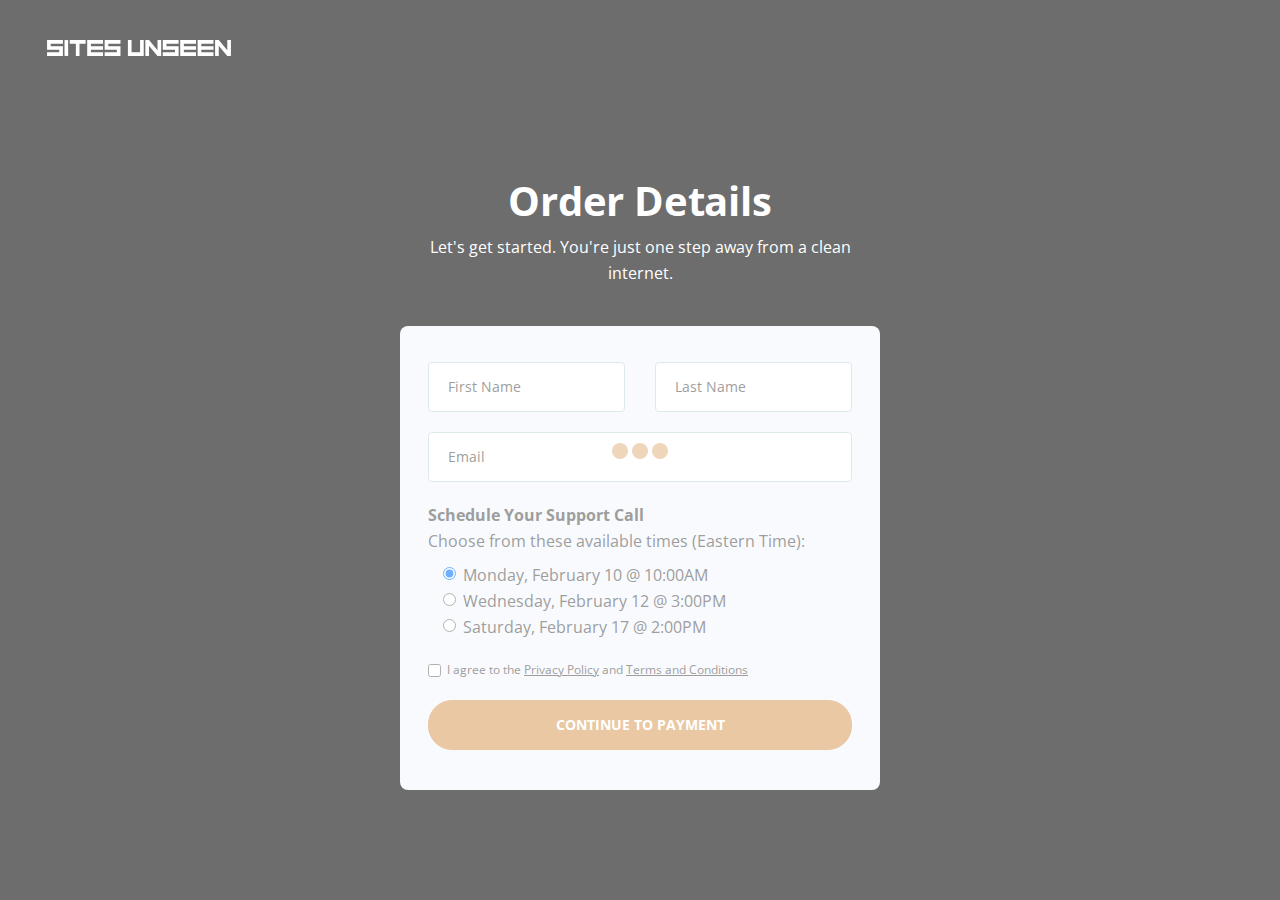
==== checkout.html @ fefa7777 "added privacy policy, ToS" ====
<!DOCTYPE html>
<html lang="en">
<head>
    <meta charset="utf-8">
    <meta name="viewport" content="width=device-width, initial-scale=1, shrink-to-fit=no">
    
    
    
	<meta property="og:site_name" content="" /> 
	<meta property="og:site" content="" /> 
	<meta property="og:title" content=""/> 
	<meta property="og:description" content="" /> 
	<meta property="og:image" content="" /> 
	<meta property="og:url" content="" /> 
	<meta property="og:type" content="article" />

    
    <title>SITES UNSEEN | Checkout</title>
    
    
    <link href="https://fonts.googleapis.com/css?family=Open+Sans:400,400i,700&display=swap&subset=latin-ext" rel="stylesheet">
    <link href="css/bootstrap.css" rel="stylesheet">
    <link href="css/fontawesome-all.css" rel="stylesheet">
    <link href="css/swiper.css" rel="stylesheet">
	<link href="css/magnific-popup.css" rel="stylesheet">
	<link href="css/styles.css" rel="stylesheet">
	
	
    
    <link rel="icon" href="images/favicon.ico">
</head>
<body data-spy="scroll" data-target=".fixed-top">
    
    <!-- Preloader -->
	<div class="spinner-wrapper">
        <div class="spinner">
            <div class="bounce1"></div>
            <div class="bounce2"></div>
            <div class="bounce3"></div>
        </div>
    </div>
    <!-- end of preloader -->
    

    <!-- Navigation -->
    <nav class="navbar navbar-expand-lg navbar-dark navbar-custom fixed-top">
        <div class="container">

            
            <a class="navbar-brand logo-image" href="/"><img src="images/logo.svg" alt="alternative"></a> 
            
            <!-- <button class="navbar-toggler" type="button" data-toggle="collapse" data-target="#navbarsExampleDefault" aria-controls="navbarsExampleDefault" aria-expanded="false" aria-label="Toggle navigation">
                <span class="navbar-toggler-awesome fas fa-bars"></span>
                <span class="navbar-toggler-awesome fas fa-times"></span>
            </button>
            

            <div class="collapse navbar-collapse" id="navbarsExampleDefault">
                <ul class="navbar-nav ml-auto">
                    <li class="nav-item">
                        <a class="nav-link page-scroll" href="#header">HOME <span class="sr-only">(current)</span></a>
                    </li>
                    <li class="nav-item">
                        <a class="nav-link page-scroll" href="#howitworks">HOW IT WORKS</a>
                    </li>
                    <li class="nav-item">
                        <a class="nav-link page-scroll" href="#features">ADVANTAGES</a>
                    </li>
                   
                    <li class="nav-item dropdown">
                        <a class="nav-link dropdown-toggle page-scroll" href="index.html#video" id="navbarDropdown" role="button" aria-haspopup="true" aria-expanded="false">VIDEO</a>
                        <div class="dropdown-menu" aria-labelledby="navbarDropdown">
                            <a class="dropdown-item" href="article-details.html"><span class="item-text">ARTICLE DETAILS</span></a>
                            <div class="dropdown-items-divide-hr"></div>
                            <a class="dropdown-item" href="terms-conditions.html"><span class="item-text">TERMS CONDITIONS</span></a>
                            <div class="dropdown-items-divide-hr"></div>
                            <a class="dropdown-item" href="privacy-policy.html"><span class="item-text">PRIVACY POLICY</span></a>
                        </div>
                    </li>

                    <li class="nav-item">
                        <a class="nav-link page-scroll" href="#pricing">PRICING</a>
                    </li>
                </ul>
                <span class="nav-item">
                    <a class="btn-outline-sm page-scroll" href="#pricing">PROTECT MY INTERNET NOW</a>
                </span>
            </div> -->
        </div> 
    </nav> 
    



    <!-- Header -->
    <header id="header" class="ex-2-header">
        <div class="container">
            <div class="row">
                <div class="col-lg-12">
                    <h1>Order Details</h1>
                   <p>
                       Let's get started.  You're just one step away from a clean internet.
                       <!-- Fill out the form below to sign up for Tivo. Already signed up? Then just <a class="white" href="log-in.html">Log In</a> -->
                    </p> 
                    <!-- Sign Up Form -->
                    <div class="form-container">
                        <form id="signUpForm" data-toggle="validator" data-focus="false">
                            <div class="row">
                                <div class="col">
                                    <div class="form-group">
                                        <input type="text" class="form-control-input" id="fname" required>
                                        <label class="label-control" for="fname">First Name</label>
                                        <div class="help-block with-errors"></div>
                                    </div>
                                </div>
                                <div class="col">
                                    <div class="form-group">
                                        <input type="text" class="form-control-input" id="lname" required>
                                        <label class="label-control" for="lname">Last Name</label>
                                        <div class="help-block with-errors"></div>
                                    </div>
                                </div>
                            </div>
                            
                            <div class="form-group">
                                <input type="email" class="form-control-input" id="semail" required>
                                <label class="label-control" for="semail">Email</label>
                                <div class="help-block with-errors"></div>
                            </div>
                            


                            <div class="form-group" style="text-align: left;">
                                <b>Schedule Your Support Call</b>
                                <label for="">Choose from these available times (Eastern Time):</label>
                                <!-- <legend class="col-form-label col-sm-2 float-sm-left pt-0">Schedule a Call</legend> -->
                                <div class="col-sm-10">
                                  <div class="form-check">
                                    <input class="form-check-input" type="radio" name="gridRadios" id="gridRadios1" value="option1" checked>
                                    <label class="form-check-label" for="gridRadios1">
                                      Monday, February 10 @ 10:00AM
                                    </label>
                                  </div>
                                  <div class="form-check">
                                    <input class="form-check-input" type="radio" name="gridRadios" id="gridRadios2" value="option2">
                                    <label class="form-check-label" for="gridRadios2">
                                      Wednesday, February 12 @ 3:00PM
                                    </label>
                                  </div>
                                  <div class="form-check disabled">
                                    <input class="form-check-input" type="radio" name="gridRadios" id="gridRadios3" value="option3">
                                    <label class="form-check-label" for="gridRadios3">
                                      Saturday, February 17 @ 2:00PM
                                    </label>
                                  </div>
                                </div>
                            </div>


                            <!-- <form>
                                <div class="form-group row">
                                  <label for="inputEmail3" class="col-sm-2 col-form-label">Email</label>
                                  <div class="col-sm-10">
                                    <input type="email" class="form-control" id="inputEmail3">
                                  </div>
                                </div>
                                <div class="form-group row">
                                  <label for="inputPassword3" class="col-sm-2 col-form-label">Password</label>
                                  <div class="col-sm-10">
                                    <input type="password" class="form-control" id="inputPassword3">
                                  </div>
                                </div>
                                
                                <div class="form-group row">
                                  <div class="col-sm-10 offset-sm-2">
                                    <div class="form-check">
                                      <input class="form-check-input" type="checkbox" id="gridCheck1">
                                      <label class="form-check-label" for="gridCheck1">
                                        Example checkbox
                                      </label>
                                    </div>
                                  </div>
                                </div>
                                <div class="form-group row">
                                  <div class="col-sm-10">
                                    <button type="submit" class="btn btn-primary">Sign in</button>
                                  </div>
                                </div>
                              </form> -->



                            <!-- <div class="btn-group btn-group-toggle" data-toggle="buttons">
                                <label class="btn btn-secondary active">
                                  <input type="radio" name="options" id="option1" checked> Active
                                </label>
                                <label class="btn btn-secondary">
                                  <input type="radio" name="options" id="option2"> Radio
                                </label>
                                <label class="btn btn-secondary">
                                  <input type="radio" name="options" id="option3"> Radio
                                </label>
                              </div> -->


                            <!-- <div class="form-group">
                                <input type="text" class="form-control-input" id="spassword" required>
                                <label class="label-control" for="spassword">Password</label>
                                <div class="help-block with-errors"></div>
                            </div> -->
                            <div class="form-group checkbox">
                                <input type="checkbox" id="sterms" value="Agreed-to-Terms" required>I agree to the <a href="privacy-policy.html" target="_blank">Privacy Policy</a> and <a href="terms-conditions.html" target="_blank">Terms and Conditions</a>
                                <div class="help-block with-errors"></div>
                            </div>
                            <div class="form-group">
                                <button type="submit" class="form-control-submit-button">CONTINUE TO PAYMENT</button>
                            </div>
                            <div class="form-message">
                                <div id="smsgSubmit" class="h3 text-center hidden"></div>
                            </div>
                        </form>
                    </div> <!-- end of form container -->
                    <!-- end of sign up form -->

                </div> <!-- end of col -->
            </div> <!-- end of row -->
        </div> <!-- end of container -->
    </header> <!-- end of ex-header -->
    <!-- end of header -->


    <!-- Scripts -->
    <script src="js/jquery.min.js"></script> <!-- jQuery for Bootstrap's JavaScript plugins -->
    <script src="js/popper.min.js"></script> <!-- Popper tooltip library for Bootstrap -->
    <script src="js/bootstrap.min.js"></script> <!-- Bootstrap framework -->
    <script src="js/jquery.easing.min.js"></script> <!-- jQuery Easing for smooth scrolling between anchors -->
    <script src="js/swiper.min.js"></script> <!-- Swiper for image and text sliders -->
    <script src="js/jquery.magnific-popup.js"></script> <!-- Magnific Popup for lightboxes -->
    <script src="js/validator.min.js"></script> <!-- Validator.js - Bootstrap plugin that validates forms -->
    <script src="js/scripts.js"></script> <!-- Custom scripts -->
</body>
</html>
---- css/styles.css ----
/* Template: Tivo - SaaS App HTML Landing Page Template
   Author: Inovatik
   Created: Sep 2019
   Description: Master CSS file
*/

/*****************************************
Table Of Contents:

01. General Styles
02. Preloader
03. Navigation
04. Header
05. Customers
06. Description
07. Features
08. Features Lightboxes
09. Details
10. Video
11. Pricing
12. Testimonials
13. Newsletter
14. Footer
15. Copyright
16. Back To Top Button
17. Extra Pages
18. Sign Up and Log In Pages
19. Media Queries
******************************************/

/*****************************************
Colors:
- Backgrounds, buttons, bullets, icons - blue #da9f61
- Backgrounds, light button, light body text - light gray #f3f7fd
- Headings text - black #333
- Body text - dark gray #555
******************************************/

/*****************************************
Gold:
main: da9f61
gold-darkened: 946d43 
******************************************/



/******************************/
/*     01. General Styles     */
/******************************/
body,
html {
    width: 100%;
	height: 100%;
}

body, p {
	color: #555; 
	font: 400 1rem/1.625rem "Open Sans", sans-serif;;
}

.p-large {
	font: 400 1.125rem/1.75rem "Open Sans", sans-serif;
}

.p-small {
	font: 400 0.875rem/1.5rem "Open Sans", sans-serif;
}

h1 {
	color: #333;
	font: 700 2.5rem/3.125rem "Open Sans", sans-serif;
	letter-spacing: -0.2px;
}

h2 {
	color: #333;
	font: 700 2rem/2.625rem "Open Sans", sans-serif;
	letter-spacing: -0.2px;
}

h3 {
	color: #333;
	font: 700 1.625rem/2.125rem "Open Sans", sans-serif;
	letter-spacing: -0.2px;
}

h4 {
	color: #333;
	font: 700 1.375rem/1.75rem "Open Sans", sans-serif;
	letter-spacing: -0.1px;
}

h5 {
	color: #333;
	font: 700 1.125rem/1.5rem "Open Sans", sans-serif;
	letter-spacing: -0.1px;
}

h6 {
	color: #333;
	font: 700 1rem/1.375rem "Open Sans", sans-serif;
	letter-spacing: -0.1px;
}

.above-heading {
	color: #da9f61;
	font: 700 0.75rem/0.875rem "Open Sans", sans-serif;
	text-align: center;
}

.p-heading {
	margin-bottom: 3.25rem;
}

.testimonial-text {
	font: italic 400 1rem/1.625rem "Open Sans", sans-serif;
}

.testimonial-author {
	font: 700 1rem/1.625rem "Open Sans", sans-serif;
	letter-spacing: -0.1px;
}

.li-space-lg li {
	margin-bottom: 0.375rem;
}

.indent {
	padding-left: 1.25rem;
}

a {
	color: #555;
	text-decoration: underline;
}

a:hover {
	color: #555;
	text-decoration: underline;
}

a.white {
	color: #fff;
}

.decorative-line {
	display: block;
	width: 5rem;
	height: 0.5rem;
	margin-right: auto;
	margin-left: auto;
}

.blue {
	color: #da9f61;
}

.btn-solid-reg {
	display: inline-block;
	padding: 1.1875rem 2.125rem 1.1875rem 2.125rem;
	border: 0.125rem solid #da9f61;
	border-radius: 2rem;
	background-color: #da9f61;
	color: #fff;
	font: 700 0.875rem/0 "Open Sans", sans-serif;
	text-decoration: none;
	transition: all 0.2s;
}

.btn-solid-reg:hover {
	background-color: transparent;
	color: #da9f61;
	text-decoration: none;
}

.btn-solid-lg {
	display: inline-block;
	padding: 1.375rem 2.625rem 1.375rem 2.625rem;
	border: 0.125rem solid #da9f61;
	border-radius: 2rem;
	background-color: #da9f61;
	color: #fff;
	font: 700 0.875rem/0 "Open Sans", sans-serif;
	text-decoration: none;
	transition: all 0.2s;
}

.btn-solid-lg:hover {
	background-color: transparent;
	color: #da9f61;
	text-decoration: none;
}

.btn-outline-reg {
	display: inline-block;
	padding: 1.1875rem 2.125rem 1.1875rem 2.125rem;
	border: 0.125rem solid #da9f61;
	border-radius: 2rem;
	background-color: transparent;
	color: #da9f61;
	font: 700 0.875rem/0 "Open Sans", sans-serif;
	text-decoration: none;
	transition: all 0.2s;
}

.btn-outline-reg:hover {
	background-color: #da9f61;
	color: #fff;
	text-decoration: none;
}

.btn-outline-lg {
	display: inline-block;
	padding: 1.375rem 2.625rem 1.375rem 2.625rem;
	border: 0.125rem solid #da9f61;
	border-radius: 2rem;
	background-color: transparent;
	color: #da9f61;
	font: 700 0.875rem/0 "Open Sans", sans-serif;
	text-decoration: none;
	transition: all 0.2s;
}

.btn-outline-lg:hover {
	background-color: #da9f61;
	color: #fff;
	text-decoration: none;
}

.btn-outline-sm {
	display: inline-block;
	padding: 0.875rem 1.5rem 0.875rem 1.5rem;
	border: 0.125rem solid #da9f61;
	border-radius: 2rem;
	background-color: transparent;
	color: #da9f61;
	font: 700 0.875rem/0 "Open Sans", sans-serif;
	text-decoration: none;
	transition: all 0.2s;
}

.btn-outline-sm:hover {
	background-color: #da9f61;
	color: #fff;
	text-decoration: none;
}

.form-group {
	position: relative;
	margin-bottom: 1.25rem;
}

.form-group.has-error.has-danger {
	margin-bottom: 0.625rem;
}

.form-group.has-error.has-danger .help-block.with-errors ul {
	margin-top: 0.375rem;
}

.label-control {
	position: absolute;
	top: 0.87rem;
	left: 1.25rem;
	color: #555;
	opacity: 1;
	font: 400 0.875rem/1.375rem "Open Sans", sans-serif;
	cursor: text;
	transition: all 0.2s ease;
}

/* IE10+ hack to solve lower label text position compared to the rest of the browsers */
@media screen and (-ms-high-contrast: active), screen and (-ms-high-contrast: none) {  
	.label-control {
		top: 0.9375rem;
	}
}

.form-control-input:focus + .label-control,
.form-control-input.notEmpty + .label-control,
.form-control-textarea:focus + .label-control,
.form-control-textarea.notEmpty + .label-control {
	top: 0.125rem;
	opacity: 1;
	font-size: 0.75rem;
	font-weight: 700;
}

.form-control-input,
.form-control-select {
	display: block; /* needed for proper display of the label in Firefox, IE, Edge */
	width: 100%;
	padding-top: 1.0625rem;
	padding-bottom: 0.0625rem;
	padding-left: 1.25rem;
	border: 1px solid #c4d8dc;
	border-radius: 0.25rem;
	background-color: #fff;
	color: #555;
	font: 400 0.875rem/1.875rem "Open Sans", sans-serif;
	transition: all 0.2s;
	-webkit-appearance: none; /* removes inner shadow on form inputs on ios safari */
}

.form-control-select {
	padding-top: 0.5rem;
	padding-bottom: 0.5rem;
	height: 3rem;
}

/* IE10+ hack to solve lower label text position compared to the rest of the browsers */
@media screen and (-ms-high-contrast: active), screen and (-ms-high-contrast: none) {  
	.form-control-input {
		padding-top: 1.25rem;
		padding-bottom: 0.75rem;
		line-height: 1.75rem;
	}

	.form-control-select {
		padding-top: 0.875rem;
		padding-bottom: 0.75rem;
		height: 3.125rem;
		line-height: 2.125rem;
	}
}

select {
    /* you should keep these first rules in place to maintain cross-browser behavior */
    -webkit-appearance: none;
	-moz-appearance: none;
	-ms-appearance: none;
    -o-appearance: none;
    appearance: none;
    background-image: url('../images/down-arrow.png');
    background-position: 96% 50%;
    background-repeat: no-repeat;
    outline: none;
}

select::-ms-expand {
    display: none; /* removes the ugly default down arrow on select form field in IE11 */
}

.form-control-textarea {
	display: block; /* used to eliminate a bottom gap difference between Chrome and IE/FF */
	width: 100%;
	height: 8rem; /* used instead of html rows to normalize height between Chrome and IE/FF */
	padding-top: 1.25rem;
	padding-left: 1.3125rem;
	border: 1px solid #c4d8dc;
	border-radius: 0.25rem;
	background-color: #fff;
	color: #555;
	font: 400 0.875rem/1.75rem "Open Sans", sans-serif;
	transition: all 0.2s;
}

.form-control-input:focus,
.form-control-select:focus,
.form-control-textarea:focus {
	border: 1px solid #a1a1a1;
	outline: none; /* Removes blue border on focus */
}

.form-control-input:hover,
.form-control-select:hover,
.form-control-textarea:hover {
	border: 1px solid #a1a1a1;
}

.checkbox {
	font: 400 0.75rem/1.25rem "Open Sans", sans-serif;
}

input[type='checkbox'] {
	vertical-align: -15%;
	margin-right: 0.375rem;
}

/* IE10+ hack to raise checkbox field position compared to the rest of the browsers */
@media screen and (-ms-high-contrast: active), screen and (-ms-high-contrast: none) {  
	input[type='checkbox'] {
		vertical-align: -9%;
	}
}

.form-control-submit-button {
	display: inline-block;
	width: 100%;
	height: 3.125rem;
	border: 1px solid #da9f61;
	border-radius: 1.5rem;
	background-color: #da9f61;
	color: #fff;
	font: 700 0.875rem/0 "Open Sans", sans-serif;
	cursor: pointer;
	transition: all 0.2s;
}

.form-control-submit-button:hover {
	background-color: transparent;
	color: #da9f61;
}

/* Form Success And Error Message Formatting */
#smsgSubmit.h3.text-center.tada.animated,
#lmsgSubmit.h3.text-center.tada.animated,
#nmsgSubmit.h3.text-center.tada.animated,
#pmsgSubmit.h3.text-center.tada.animated,
#smsgSubmit.h3.text-center,
#lmsgSubmit.h3.text-center,
#nmsgSubmit.h3.text-center,
#pmsgSubmit.h3.text-center {
	display: block;
	margin-bottom: 0;
	color: #555;
	font-size: 1.125rem;
	line-height: 1rem;
}

.help-block.with-errors .list-unstyled {
	color: #555;
	font-size: 0.75rem;
	line-height: 1.125rem;
	text-align: left;
}

.help-block.with-errors ul {
	margin-bottom: 0;
}
/* end of form success and error message formatting */

/* Form Success And Error Message Animation - Animate.css */
@-webkit-keyframes tada {
	from {
		-webkit-transform: scale3d(1, 1, 1);
		-ms-transform: scale3d(1, 1, 1);
		transform: scale3d(1, 1, 1);
	}
	10%, 20% {
		-webkit-transform: scale3d(.9, .9, .9) rotate3d(0, 0, 1, -3deg);
		-ms-transform: scale3d(.9, .9, .9) rotate3d(0, 0, 1, -3deg);
		transform: scale3d(.9, .9, .9) rotate3d(0, 0, 1, -3deg);
	}
	30%, 50%, 70%, 90% {
		-webkit-transform: scale3d(1.1, 1.1, 1.1) rotate3d(0, 0, 1, 3deg);
		-ms-transform: scale3d(1.1, 1.1, 1.1) rotate3d(0, 0, 1, 3deg);
		transform: scale3d(1.1, 1.1, 1.1) rotate3d(0, 0, 1, 3deg);
	}
	40%, 60%, 80% {
		-webkit-transform: scale3d(1.1, 1.1, 1.1) rotate3d(0, 0, 1, -3deg);
		-ms-transform: scale3d(1.1, 1.1, 1.1) rotate3d(0, 0, 1, -3deg);
		transform: scale3d(1.1, 1.1, 1.1) rotate3d(0, 0, 1, -3deg);
	}
	to {
		-webkit-transform: scale3d(1, 1, 1);
		-ms-transform: scale3d(1, 1, 1);
		transform: scale3d(1, 1, 1);
	}
}

@keyframes tada {
	from {
		-webkit-transform: scale3d(1, 1, 1);
		-ms-transform: scale3d(1, 1, 1);
		transform: scale3d(1, 1, 1);
	}
	10%, 20% {
		-webkit-transform: scale3d(.9, .9, .9) rotate3d(0, 0, 1, -3deg);
		-ms-transform: scale3d(.9, .9, .9) rotate3d(0, 0, 1, -3deg);
		transform: scale3d(.9, .9, .9) rotate3d(0, 0, 1, -3deg);
	}
	30%, 50%, 70%, 90% {
		-webkit-transform: scale3d(1.1, 1.1, 1.1) rotate3d(0, 0, 1, 3deg);
		-ms-transform: scale3d(1.1, 1.1, 1.1) rotate3d(0, 0, 1, 3deg);
		transform: scale3d(1.1, 1.1, 1.1) rotate3d(0, 0, 1, 3deg);
	}
	40%, 60%, 80% {
		-webkit-transform: scale3d(1.1, 1.1, 1.1) rotate3d(0, 0, 1, -3deg);
		-ms-transform: scale3d(1.1, 1.1, 1.1) rotate3d(0, 0, 1, -3deg);
		transform: scale3d(1.1, 1.1, 1.1) rotate3d(0, 0, 1, -3deg);
	}
	to {
		-webkit-transform: scale3d(1, 1, 1);
		-ms-transform: scale3d(1, 1, 1);
		transform: scale3d(1, 1, 1);
	}
}

.tada {
	-webkit-animation-name: tada;
	animation-name: tada;
}

.animated {
	-webkit-animation-duration: 1s;
	animation-duration: 1s;
	-webkit-animation-fill-mode: both;
	animation-fill-mode: both;
}
/* end of form success and error message animation - Animate.css */

/* Fade-move Animation For Details Lightbox - Magnific Popup */
/* at start */
.my-mfp-slide-bottom .zoom-anim-dialog {
	opacity: 0;
	transition: all 0.2s ease-out;
	-webkit-transform: translateY(-1.25rem) perspective(37.5rem) rotateX(10deg);
	-ms-transform: translateY(-1.25rem) perspective(37.5rem) rotateX(10deg);
	transform: translateY(-1.25rem) perspective(37.5rem) rotateX(10deg);
}

/* animate in */
.my-mfp-slide-bottom.mfp-ready .zoom-anim-dialog {
	opacity: 1;
	-webkit-transform: translateY(0) perspective(37.5rem) rotateX(0); 
	-ms-transform: translateY(0) perspective(37.5rem) rotateX(0); 
	transform: translateY(0) perspective(37.5rem) rotateX(0); 
}

/* animate out */
.my-mfp-slide-bottom.mfp-removing .zoom-anim-dialog {
	opacity: 0;
	-webkit-transform: translateY(-0.625rem) perspective(37.5rem) rotateX(10deg); 
	-ms-transform: translateY(-0.625rem) perspective(37.5rem) rotateX(10deg); 
	transform: translateY(-0.625rem) perspective(37.5rem) rotateX(10deg); 
}

/* dark overlay, start state */
.my-mfp-slide-bottom.mfp-bg {
	opacity: 0;
	transition: opacity 0.2s ease-out;
}

/* animate in */
.my-mfp-slide-bottom.mfp-ready.mfp-bg {
	opacity: 0.8;
}
/* animate out */
.my-mfp-slide-bottom.mfp-removing.mfp-bg {
	opacity: 0;
}
/* end of fade-move animation for details lightbox - magnific popup */

/* Fade Animation For Image Lightbox - Magnific Popup */
@-webkit-keyframes fadeIn {
	from {
		opacity: 0;
	}
	to {
		opacity: 1;
	}
}

@keyframes fadeIn {
	from {
		opacity: 0;
	}
	to {
		opacity: 1;
	}
}

.fadeIn {
	-webkit-animation: fadeIn 0.6s;
	animation: fadeIn 0.6s;
}

@-webkit-keyframes fadeOut {
	from {
		opacity: 1;
	}
	to {
		opacity: 0;
	}
}

@keyframes fadeOut {
	from {
		opacity: 1;
	}
	to {
		opacity: 0;
	}
}

.fadeOut {
	-webkit-animation: fadeOut 0.8s;
	animation: fadeOut 0.8s;
}
/* end of fade animation for image lightbox - magnific popup */


/*************************/
/*     02. Preloader     */
/*************************/
.spinner-wrapper {
	position: fixed;
	z-index: 999999;
	top: 0;
	right: 0;
	bottom: 0;
	left: 0;
	background: #fff;
}

.spinner {
	position: absolute;
	top: 50%; /* centers the loading animation vertically one the screen */
	left: 50%; /* centers the loading animation horizontally one the screen */
	width: 3.75rem;
	height: 1.25rem;
	margin: -0.625rem 0 0 -1.875rem; /* is width and height divided by two */ 
	text-align: center;
}

.spinner > div {
	display: inline-block;
	width: 1rem;
	height: 1rem;
	border-radius: 100%;
	background-color: #da9f61;
	-webkit-animation: sk-bouncedelay 1.4s infinite ease-in-out both;
	animation: sk-bouncedelay 1.4s infinite ease-in-out both;
}

.spinner .bounce1 {
	-webkit-animation-delay: -0.32s;
	animation-delay: -0.32s;
}

.spinner .bounce2 {
	-webkit-animation-delay: -0.16s;
	animation-delay: -0.16s;
}

@-webkit-keyframes sk-bouncedelay {
	0%, 80%, 100% { -webkit-transform: scale(0); }
	40% { -webkit-transform: scale(1.0); }
}

@keyframes sk-bouncedelay {
	0%, 80%, 100% { 
		-webkit-transform: scale(0);
		-ms-transform: scale(0);
		transform: scale(0);
	} 40% { 
		-webkit-transform: scale(1.0);
		-ms-transform: scale(1.0);
		transform: scale(1.0);
	}
}


/**************************/
/*     03. Navigation     */
/**************************/
.navbar-custom {
	background-color: #da9f61;
	box-shadow: 0 0.0625rem 0.375rem 0 rgba(0, 0, 0, 0.1);
	font: 700 0.875rem/0.875rem "Open Sans", sans-serif;
	transition: all 0.2s;
}

.navbar-custom .container {
	max-width: 87.5rem;
}

.navbar-custom .navbar-brand.logo-image img {
    /* width: 4.4375rem; */
	/* height: 1.75rem; */
	height: 1.0rem;
}

.navbar-custom .navbar-brand.logo-text {
	font: 700 2rem/1.5rem "Open Sans", sans-serif;
	color: #fff;
	text-decoration: none;
}

.navbar-custom .navbar-nav {
	margin-top: 0.75rem;
	margin-bottom: 0.5rem;
}

.navbar-custom .nav-item .nav-link {
	padding: 0.625rem 0.75rem 0.625rem 0.75rem;
	color: #f7f5f5;
	opacity: 0.8;
	text-decoration: none;
	transition: all 0.2s ease;
}

.navbar-custom .nav-item .nav-link:hover,
.navbar-custom .nav-item .nav-link.active {
	color: #fff;
	opacity: 1;
}

/* Dropdown Menu */
.navbar-custom .dropdown:hover > .dropdown-menu {
	display: block; /* this makes the dropdown menu stay open while hovering it */
	min-width: auto;
	animation: fadeDropdown 0.2s; /* required for the fade animation */
}

@keyframes fadeDropdown {
    0% {
        opacity: 0;
    }

    100% {
        opacity: 1;
    }
}

.navbar-custom .dropdown-toggle:focus { /* removes dropdown outline on focus */
	outline: 0;
}

.navbar-custom .dropdown-menu {
	margin-top: 0;
	border: none;
	border-radius: 0.25rem;
	background-color: #da9f61;
}

.navbar-custom .dropdown-item {
	color: #f7f5f5;
	opacity: 0.8;
	font: 700 0.875rem/0.875rem "Open Sans", sans-serif;
	text-decoration: none;
}

.navbar-custom .dropdown-item:hover {
	background-color: #da9f61;
	color: #fff;
	opacity: 1;
}

.navbar-custom .dropdown-items-divide-hr {
	width: 100%;
	height: 1px;
	margin: 0.75rem auto 0.725rem auto;
	border: none;
	background-color: #c4d8dc;
	opacity: 0.2;
}
/* end of dropdown menu */

.navbar-custom .nav-item .btn-outline-sm {
	margin-top: 0.25rem;
	margin-bottom: 1.375rem;
	margin-left: 0.5rem;
	border: 0.125rem solid #fff;
	color: #fff;
}

.navbar-custom .nav-item .btn-outline-sm:hover {
	background-color: #fff;
	color: #da9f61;
}

.navbar-custom .navbar-toggler {
	padding: 0;
	border: none;
	color: #fff;
	font-size: 2rem;
}

.navbar-custom button[aria-expanded='false'] .navbar-toggler-awesome.fas.fa-times{
	display: none;
}

.navbar-custom button[aria-expanded='false'] .navbar-toggler-awesome.fas.fa-bars{
	display: inline-block;
}

.navbar-custom button[aria-expanded='true'] .navbar-toggler-awesome.fas.fa-bars{
	display: none;
}

.navbar-custom button[aria-expanded='true'] .navbar-toggler-awesome.fas.fa-times{
	display: inline-block;
	margin-right: 0.125rem;
}


/*********************/
/*    04. Header     */
/*********************/
.header {
	/* background-color: #da9f61; */
	background-color: #000;
}

.header .header-content {
	padding-top: 8rem;
	padding-bottom: 4rem;
	text-align: center;
}

.header .text-container {
	margin-bottom: 3rem;
}

.header h1 {
	margin-bottom: 1rem;
	color: #fff;
	font-size: 2.5rem;
	line-height: 3rem;
}

.header .p-large {
	margin-bottom: 2rem;
	color: #f3f7fd;
}

.header .btn-solid-lg {
	margin-right: 0.5rem;
	margin-bottom: 1.125rem;
	margin-left: 0.5rem;
	border-color: #f3f7fd;
	background-color: #f3f7fd;
	color: #da9f61;
}

.header .btn-solid-lg:hover {
	background: transparent;
	color: #f3f7fd;
}

.header .btn-outline-lg {
	border-color: #f3f7fd;
	color: #f3f7fd;
}

.header .btn-outline-lg:hover {
	background-color: #f3f7fd;
	color: #da9f61;
}

.header-frame {
	margin-top: -1px; /* To remove white margin in FF */
	width: 100%;
	height: 2.25rem;
}


/*************************/
/*     05. Customers     */
/*************************/
.slider-1 {
	padding-top: 5rem;
	padding-bottom: 3.25rem;
}

.slider-1 .slider-container {
	text-align: center;
}


/***************************/
/*     06. Description     */
/***************************/
.cards-1 {
	/* padding-top: 3.25rem; */
	/* padding-top: 6rem; */
	padding-top: 4rem;
	padding-bottom: 3rem;
	text-align: center;
}

.cards-1 .h2-heading {
	margin-bottom: 3.5rem;
}

.cards-1 .card {
	max-width: 21rem;
	margin-right: auto;
	margin-bottom: 3.5rem;
	margin-left: auto;
	padding: 0;
	border: none;
}

.cards-1 .card-image {
	max-width: 16rem;
	margin-right: auto;
	margin-bottom: 2rem;
	margin-left: auto;
}

.cards-1 .card-title {
	margin-bottom: 0.5rem;
}

.cards-1 .card-body {
	padding: 0;
}


/************************/
/*     07. Features     */
/************************/
.tabs {
	padding-top: 8rem;
	padding-bottom: 8.125rem;
	/* background-color: #f3f7fd; */
	background-color: #000;
}

.tabs .h2-heading,
.tabs .p-heading {
	text-align: center;
	color: #f7f5f5;
}

/* jdw */
.tabs h3, .tabs p {
		color: #f7f5f5;
}

.tabs .nav-tabs {
	display: block;
	margin-bottom: 2.25rem;
	border-bottom: none;
}

.tabs .nav-link {
	padding: 0.375rem 1rem 0.375rem 1rem;
	border: none;
	color: #86929b;
	font-weight: 700;
	font-size: 1.25rem;
	line-height: 1.75rem;
	text-align: center;
	text-decoration: none;
	transition: all 0.2s ease;
}

.tabs .nav-link:hover,
.tabs .nav-link.active {
	background: transparent;
	color: #da9f61;
}

.tabs .nav-link .fas {
	margin-right: 0.625rem;
}

.tabs .image-container {
	margin-bottom: 2.75rem;
}

.tabs .list-unstyled .fas {
	color: #da9f61;
	font-size: 0.5rem;
	line-height: 1.625rem;
}

.tabs .list-unstyled .media-body {
	margin-left: 0.625rem;
	color: #fff;
}

.tabs #tab-1 h3 {
	margin-bottom: 0.75rem;
}

.tabs #tab-1 .list-unstyled {
	margin-bottom: 1.5rem;
}

.tabs #tab-2 h3 {
	margin-bottom: 0.75rem;
}

.tabs #tab-2 .list-unstyled {
	margin-bottom: 1.5rem;
}

.tabs #tab-3 h3 {
	margin-bottom: 0.75rem;
}

.tabs #tab-3 .list-unstyled {
	margin-bottom: 1.5rem;
}


/***********************************/
/*     08. Features Lightboxes     */
/***********************************/
.lightbox-basic {
	margin: 2.5rem auto;
	padding: 2rem 1.5rem 2rem 1.5rem;
	border-radius: 0.25rem;
	background: #fff;
	text-align: left;
}

.lightbox-basic .container {
	padding-right: 0;
	padding-left: 0;
}

.lightbox-basic .image-container {
	max-width: 33.75rem;
	margin-right: auto;
	margin-bottom: 3rem;
	margin-left: auto;
}

.lightbox-basic h3 {
	margin-bottom: 0.5rem;
}

.lightbox-basic hr {
	width: 2.5rem;
	height: 0.125rem;
	margin-top: 0;
	margin-bottom: 0.875rem;
	margin-left: 0;
	border: 0;
	background-color: #da9f61;
	text-align: left;
}

.lightbox-basic h4 {
	margin-bottom: 1rem;
}

.lightbox-basic .list-unstyled .fas {
	color:#da9f61;
	font-size: 0.5rem;
	line-height: 1.625rem;
}

.lightbox-basic .list-unstyled .media-body {
	margin-left: 0.625rem;
}

.lightbox-basic .btn-outline-reg,
.lightbox-basic .btn-solid-reg {
	margin-top: 0.75rem;
}

/* Signup Button */
.lightbox-basic .btn-solid-reg.mfp-close {
	position: relative;
	width: auto;
	height: auto;
	color: #fff;
	opacity: 1;
}

.lightbox-basic .btn-solid-reg.mfp-close:hover {
	color: #da9f61;
}
/* end of signup Button */

/* Back Button */
.lightbox-basic a.mfp-close.as-button {
	position: relative;
	width: auto;
	height: auto;
	margin-left: 0.375rem;
	color: #da9f61;
	opacity: 1;
}

.lightbox-basic a.mfp-close.as-button:hover {
	color: #fff;
}
/* end of back button */

.lightbox-basic button.mfp-close.x-button {
	position: absolute;
	top: -0.125rem;
	right: -0.125rem;
	width: 2.75rem;
	height: 2.75rem;
	color: #707984;
}


/***********************/
/*     09. Details     */
/***********************/
.basic-1 {
	/* padding-top: 7.5rem; */
	padding-top: 5rem;
	/* padding-bottom: 8rem; */
}

.basic-1 .text-container {
	margin-bottom: 3.75rem;
}

.basic-1 .list-unstyled {
	margin-bottom: 1.375rem;
}

.basic-1 .list-unstyled .fas {
	color: #da9f61;
	font-size: 0.5rem;
	line-height: 1.625rem;
}

.basic-1 .list-unstyled .media-body {
	margin-left: 0.625rem;
}


/*********************/
/*     10. Video     */
/*********************/
.basic-2 {
	padding-top: 8rem;
	padding-bottom: 6.75rem;
	background-color: #f3f7fd;
	text-align: center;
}

.basic-2 .image-container {
	margin-bottom: 2rem;
}

.basic-2 .image-container img {
	border-radius: 0.75rem;
}

.basic-2 .video-wrapper {
	position: relative;
}

/* Video Play Button */
.basic-2 .video-play-button {
	position: absolute;
	z-index: 10;
	top: 50%;
	left: 50%;
	display: block;
	box-sizing: content-box;
	width: 2rem;
	height: 2.75rem;
	padding: 1.125rem 1.25rem 1.125rem 1.75rem;
	border-radius: 50%;
	-webkit-transform: translateX(-50%) translateY(-50%);
	-ms-transform: translateX(-50%) translateY(-50%);
	transform: translateX(-50%) translateY(-50%);
}
  
.basic-2 .video-play-button:before {
	content: "";
	position: absolute;
	z-index: 0;
	top: 50%;
	left: 50%;
	display: block;
	width: 4.75rem;
	height: 4.75rem;
	border-radius: 50%;
	background: #da9f61;
	animation: pulse-border 1500ms ease-out infinite;
	-webkit-transform: translateX(-50%) translateY(-50%);
	-ms-transform: translateX(-50%) translateY(-50%);
	transform: translateX(-50%) translateY(-50%);
}
  
.basic-2 .video-play-button:after {
	content: "";
	position: absolute;
	z-index: 1;
	top: 50%;
	left: 50%;
	display: block;
	width: 4.375rem;
	height: 4.375rem;
	border-radius: 50%;
	background: #da9f61;
	transition: all 200ms;
	-webkit-transform: translateX(-50%) translateY(-50%);
	-ms-transform: translateX(-50%) translateY(-50%);
	transform: translateX(-50%) translateY(-50%);
}
  
.basic-2 .video-play-button span {
	position: relative;
	display: block;
	z-index: 3;
	top: 0.375rem;
	left: 0.25rem;
	width: 0;
	height: 0;
	border-left: 1.625rem solid #fff;
	border-top: 1rem solid transparent;
	border-bottom: 1rem solid transparent;
}
  
@keyframes pulse-border {
	0% {
		transform: translateX(-50%) translateY(-50%) translateZ(0) scale(1);
		opacity: 1;
	}
	100% {
		transform: translateX(-50%) translateY(-50%) translateZ(0) scale(1.5);
		opacity: 0;
	}
}
/* end of video play button */  

.basic-2 .p-heading {
	margin-bottom: 1rem;
}


/***********************/
/*     11. Pricing     */
/***********************/
.cards-2 {
	/* padding-top: 7.875rem; */
	padding-top: 2.5rem;
	padding-bottom: 2.25rem;
	text-align: center;
}

.cards-2 .h2-heading {
	margin-bottom: 3.75rem;
}

.cards-2 .card {
	display: block;
	max-width: 19rem;
	margin-right: auto;
	margin-bottom: 3rem;
	margin-left: auto;
	border: 1px solid #ccd3df;
	border-radius: 0.375rem;
}

.cards-2 .card .card-body {
	padding: 2.5rem 2rem 2.75rem 2em;
}

.cards-2 .card .card-title {
	margin-bottom: 0.5rem;
	color: #da9f61;
	font: 700 1.125rem/1.5rem "Open Sans", sans-serif;
}

.cards-2 .card .price .currency {
	margin-right: 0.25rem;
	color: #434c54;
	font-weight: 700;
	font-size: 1.5rem;
	vertical-align: 40%;
}

.cards-2 .card .price .value {
	color: #434c54;
	font: 700 3.25rem/3.5rem "Open Sans", sans-serif;
	text-align: center;
}

.cards-2 .card .frequency {
	font-size: 0.875rem;
}

.cards-2 .card .divider {
	height: 1px;
	margin-top: 1.75rem;
	margin-bottom: 2rem;
	border: none;
	background-color: #ccd3df;
}

.cards-2 .card .list-unstyled {
	margin-top: 1.875rem;
	margin-bottom: 1.625rem;
	text-align: left;
}

.cards-2 .card .list-unstyled .media {
	margin-bottom: 0.5rem;
}

.cards-2 .card .list-unstyled .fas {
	color: #da9f61;
	font-size: 0.875rem;
	line-height: 1.625rem;
}

.cards-2 .card .list-unstyled .fas.fa-times {
	margin-left: 0.1875rem;
	margin-right: 0.125rem;
	color: #555;
}

.cards-2 .card .list-unstyled .media-body {
	margin-left: 0.625rem;
}


/****************************/
/*     12. Testimonials     */
/****************************/
.slider-2 {
	/* padding-top: 2.75rem; */
	padding-top: 8rem;
	padding-bottom: 4rem;
}

.slider-2 .slider-container {
	position: relative;
}

.slider-2 .swiper-container {
	position: static;
	width: 82%;
	text-align: center;
}

.slider-2 .image-wrapper {
	width: 6rem;
	margin-right: auto;
	margin-bottom: 1rem;
	margin-left: auto;
}

.slider-2 .image-wrapper img {
	border-radius: 50%;
}

.slider-2 .testimonial-text {
	margin-bottom: 0.5rem;
}

.slider-2 .testimonial-author {
	color: #333;
}

.slider-2 .swiper-button-prev,
.slider-2 .swiper-button-next {
	width: 1.125rem;
}

.slider-2 .swiper-button-prev:focus,
.slider-2 .swiper-button-next:focus {
	/* even if you can't see it chrome you can see it on mobile device */
	outline: none;
}

.slider-2 .swiper-button-prev {
	left: -0.375rem;
	background-image: url("data:image/svg+xml;charset=utf-8,%3Csvg%20xmlns%3D'http%3A%2F%2Fwww.w3.org%2F2000%2Fsvg'%20viewBox%3D'0%200%2028%2044'%3E%3Cpath%20d%3D'M0%2C22L22%2C0l2.1%2C2.1L4.2%2C22l19.9%2C19.9L22%2C44L0%2C22L0%2C22L0%2C22z'%20fill%3D'%23505c67'%2F%3E%3C%2Fsvg%3E");
	background-size: 1.125rem 1.75rem;
}

.slider-2 .swiper-button-next {
	right: -0.375rem;
	background-image: url("data:image/svg+xml;charset=utf-8,%3Csvg%20xmlns%3D'http%3A%2F%2Fwww.w3.org%2F2000%2Fsvg'%20viewBox%3D'0%200%2028%2044'%3E%3Cpath%20d%3D'M27%2C22L27%2C22L5%2C44l-2.1-2.1L22.8%2C22L2.9%2C2.1L5%2C0L27%2C22L27%2C22z'%20fill%3D'%23505c67'%2F%3E%3C%2Fsvg%3E");
	background-size: 1.125rem 1.75rem;
}


/**************************/
/*     13. Newsletter     */
/**************************/
.form {
	padding-top: 4rem;
	padding-bottom: 6rem;
}

.form .text-container {
	margin-bottom: 3.5rem;
	padding: 3.5rem 1rem 2.5rem 1rem;
	border-radius: 0.5rem;
	background-color: #f3f7fd;
}

.form h2 {
	margin-bottom: 2.75rem;
	text-align: center;
}

.form .icon-container {
	text-align: center;
}

.form .fa-stack {
	width: 2em;
	margin-bottom: 0.75rem;
	margin-right: 0.375rem;
	font-size: 1.5rem;
}

.form .fa-stack .fa-stack-1x {
    color: #fff;
	transition: all 0.2s ease;
}

.form .fa-stack .fa-stack-2x {
	color: #da9f61;
	transition: all 0.2s ease;
}

.form .fa-stack:hover .fa-stack-1x {
	color: #da9f61;
}

.form .fa-stack:hover .fa-stack-2x {
    color: #f3f7fd;
}


/**********************/
/*     14. Footer     */
/**********************/
.footer-frame {
	width: 100%;
	height: 1.5rem;
}

.footer {
	padding-top: 3rem;
	padding-bottom: 0.5rem;
	/* background-color: #da9f61; */
	background-color: #000;
}

.footer .footer-col {
	margin-bottom: 2.25rem;
}

.footer h4 {
	margin-bottom: 0.625rem;
	color: #fff;
}

.footer .list-unstyled,
.footer p {
	color: #f3f7fd;
}

.footer .footer-col.middle .list-unstyled .fas {
	color: #fff;
	font-size: 0.5rem;
	line-height: 1.5rem;
}

.footer .footer-col.middle .list-unstyled .media-body {
	margin-left: 0.5rem;
}

.footer .footer-col.last .list-unstyled .fas {
	color: #fff;
	font-size: 0.875rem;
	line-height: 1.5rem;
}

.footer .footer-col.last .list-unstyled .media-body {
	margin-left: 0.625rem;
}

.footer .footer-col.last .list-unstyled .fas.fa-globe {
	margin-left: 1rem;
	margin-right: 0.625rem;
}


/*************************/
/*     15. Copyright     */
/*************************/
.copyright {
	padding-top: 1rem;
	padding-bottom: 0.375rem;
	/* background-color: #da9f61; */
	background-color: #000;
	text-align: center;
}

.copyright .p-small {
	padding-top: 1.375rem;
	/* border-top: 1px solid #718ad1; */
	border-top: 1px solid #946d43;
	color: #f3f7fd;
}

.copyright a {
	color: #f3f7fd;
	text-decoration: none;
}


/**********************************/
/*     16. Back To Top Button     */
/**********************************/
a.back-to-top {
	position: fixed;
	z-index: 999;
	right: 0.75rem;
	bottom: 0.75rem;
	display: none;
	width: 2.625rem;
	height: 2.625rem;
	border-radius: 1.875rem;
	/* background: #4f3cda url("../images/up-arrow.png") no-repeat center 47%; */
	background: #da9f61 url("../images/up-arrow.png") no-repeat center 47%;
	background-size: 1.125rem 1.125rem;
	text-indent: -9999px;
}

a:hover.back-to-top {
	/* background-color: #4332c5;  */
	/* darken */
	background-color: #946d43; 
}


/***************************/
/*     17. Extra Pages     */
/***************************/
.ex-header {
	padding-top: 8rem;
	padding-bottom: 5rem;
	background-color: #da9f61;
	text-align: center;
}

.ex-header h1 {
	color: #fff;
}

.ex-basic-1 {
	padding-top: 2rem;
	padding-bottom: 0.875rem;
	background-color: #f3f7fd;
}

.ex-basic-1 .breadcrumbs {
	margin-bottom: 1.125rem;
}

.ex-basic-1 .breadcrumbs .fa {
	margin-right: 0.5rem;
	margin-left: 0.625rem;
}

.ex-basic-2 {
	padding-top: 4.75rem;
	padding-bottom: 4rem;
}

.ex-basic-2 h3 {
	margin-bottom: 1rem;
}

.ex-basic-2 .text-container {
	margin-bottom: 3.625rem;
}

.ex-basic-2 .text-container.last {
	margin-bottom: 0;
}

.ex-basic-2 .text-container.dark {
	padding: 1.625rem 1.5rem 0.75rem 2rem;
	background-color: #f3f7fd;
}

.ex-basic-2 .image-container-large {
	margin-bottom: 4rem;
}

.ex-basic-2 .image-container-large img {
	border-radius: 0.25rem;
}

.ex-basic-2 .image-container-small img {
	border-radius: 0.25rem;
}

.ex-basic-2 .list-unstyled .fas {
	color: #da9f61;
	font-size: 0.5rem;
	line-height: 1.625rem;
}

.ex-basic-2 .list-unstyled .media-body {
	margin-left: 0.625rem;
}

.ex-basic-2 .form-container {
	margin-top: 3rem;
}

.ex-basic-2 .btn-outline-reg {
	margin-top: 1.75rem;
}

.ex-footer-frame {
	width: 100%;
	height: 2.75rem;
	background-color: #f3f7fd;
}


/****************************************/
/*     18. Sign Up and Log In Pages     */
/****************************************/
.ex-2-header {
	padding-top: 9rem;
	/* background-color: #da9f61; */
	background-color: #000;
	text-align: center;
	min-height: 100vh;
}

/* jdw */
/* .form-group {
	text-align: left;
} */

.ex-2-header h1,
.ex-2-header p {
	color: #fff;
}

.ex-2-header p {
	/* max-width: 24rem; */
	max-width: 28rem;
	margin-right: auto;
	margin-bottom: 2.5rem;
	margin-left: auto;
}

.ex-2-header .form-container {
	/* max-width: 26rem; */
	max-width: 30rem;
	margin-right: auto;
	margin-left: auto;
	padding: 2.25rem 1.25rem 1.25rem 1.25rem;
	border-radius: 0.5rem;
	background-color: #f3f7fd;
}

.ex-2-header .checkbox {
	text-align: left;
}


/*****************************/
/*     19. Media Queries     */
/*****************************/	
/* Min-width width 768px */
@media (min-width: 768px) {
	
	/* General Styles */
	.p-heading {
		width: 85%;
		margin-right: auto;
		margin-left: auto;
	}

	.h2-heading {
		width: 80%;
		margin-right: auto;
		margin-left: auto;
	}
	/* end of general styles */


	/* Header */
	.header .text-container {
		margin-bottom: 4rem;
	}

	.header h1 {
		font-size: 3.5rem;
		line-height: 4.125rem;
	}

	.header .btn-solid-lg {
		margin-bottom: 0;
		margin-left: 0;
	}

	.header-frame {
		height: 5.5rem;
	}
	/* end of header */


	/* Testimonials */
	.slider-2 .swiper-button-prev {
		width: 1.375rem;
		background-size: 1.375rem 2.125rem;
	}
	
	.slider-2 .swiper-button-next {
		width: 1.375rem;
		background-size: 1.375rem 2.125rem;
	}
	/* end of testimonials */


	/* Newsletter */
	.form .text-container {
		padding: 4rem 2.5rem 3rem 2.5rem;
	}

	.form form {
		margin-right: 4rem;
		margin-left: 4rem;
	}
	/* end of newsletter */


	/* Footer */
	.footer-frame {
		height: 5rem;
	}
	/* end of footer */


	/* Extra Pages */
	.ex-header {
		padding-top: 11rem;
		padding-bottom: 9rem;
	}

	.ex-basic-2 .text-container.dark {
		padding: 2.5rem 3rem 2rem 3rem;
	}

	.ex-basic-2 .form-container {
		margin-top: 0;
	}
	/* end of extra pages */


	/* Sign Up And Log In Pages */
	.ex-2-header {
		padding-top: 11rem;
	}

	.ex-2-header .form-container {
		padding: 2.25rem 1.75rem 1.25rem 1.75rem;
	}
	/* end of sign up and log in pages */
}
/* end of min-width width 768px */


/* Min-width width 992px */
@media (min-width: 992px) {
	
	/* Navigation */
	.navbar-custom {
		padding: 2.125rem 1.5rem 2.125rem 2rem;
        background: transparent;
		box-shadow: none;
	}

	.navbar-custom .navbar-nav {
		margin-top: 0;
		margin-bottom: 0;
	}

	.navbar-custom .nav-item .nav-link {
		padding: 0.25rem 0.75rem 0.25rem 0.75rem;
	}
	
	.navbar-custom .nav-item .nav-link:hover,
	.navbar-custom .nav-item .nav-link.active {
		opacity: 1;
	}

	.navbar-custom.top-nav-collapse {
        padding: 0.5rem 1.5rem 0.5rem 2rem;
		background-color: #da9f61;
		box-shadow: 0 0.0625rem 0.375rem 0 rgba(0, 0, 0, 0.1);
	}

	.navbar-custom.top-nav-collapse .nav-item .nav-link:hover,
	.navbar-custom.top-nav-collapse .nav-item .nav-link.active {
		color: #fff;
	}

	.navbar-custom .dropdown-menu {
		padding-top: 1rem;
		padding-bottom: 1rem;
		border-top: 0.25rem solid rgba(0, 0, 0, 0);
		border-radius: 0.25rem;
	}

	.navbar-custom.top-nav-collapse .dropdown-menu {
		border-top: 0.25rem solid rgba(0, 0, 0, 0);
		box-shadow: 0 0.375rem 0.375rem 0 rgba(0, 0, 0, 0.02);
	}

	.navbar-custom .dropdown-item {
		padding-top: 0.25rem;
		padding-bottom: 0.25rem;
	}

	.navbar-custom .dropdown-items-divide-hr {
		width: 84%;
	}

	.navbar-custom .nav-item .btn-outline-sm {
		margin-top: 0;
		margin-bottom: 0;
		margin-left: 1rem;
	}
	/* end of navigation */


	/* General Styles */
	.p-heading {
		width: 65%;
	}

	.h2-heading {
		width: 60%;
	}
	/* end of general styles */


	/* Header */
	.header .header-content {
		text-align: left;
	}

	.header .text-container {
		margin-top: 4rem;
		margin-bottom: 0;
	}

	.header .image-container {
		position: relative;
		margin-top: 3rem;
	}
	
	.header .image-container .img-wrapper {
		position: absolute;
		display: block;
		width: 470px;
	}

	.header-frame {
		height: 8rem;
	}
	/* end of header */


	/* Description */
	.cards-1 .card {
		display: inline-block;
		width: 17rem;
		max-width: 100%;
		margin-right: 1rem;
		margin-left: 1rem;
		vertical-align: top;
	}

	.cards-1 .card-image {
		width: 9rem;
	}
	/* end of description */


	/* Features */
	.tabs .nav-tabs {
		display: flex;
		justify-content: center;
		margin-bottom: 2.75rem;
	} 

	.tabs .nav-link {
		padding-right: 1.25rem;
		padding-left: 1.25rem;
		border-bottom: 2px solid rgb(202, 202, 202);
	}
	
	.tabs .nav-link:hover,
	.tabs .nav-link.active {
		border-bottom: 2px solid #da9f61;
	}

	.tabs .image-container {
		margin-bottom: 0;
	}
	/* end of features */


	/* Features Lightboxes */
	.lightbox-basic {
		max-width: 62.5rem;
		padding: 2.5rem 2.5rem 2.5rem 2.5rem;
	}

	.lightbox-basic .image-container {
		max-width: 100%;
		margin-right: 2rem;
		margin-bottom: 0;
		margin-left: 0.5rem;
	}
	
	.lightbox-basic h3 {
		margin-top: 0.5rem;
	}
	/* end of features lightboxes */


	/* Details */
	.basic-1 {
		padding-top: 8rem;
	}

	.basic-1 .text-container {
		margin-bottom: 0;
	}
	/* end of details */


	/* Video */
	.basic-2 .image-container {
		max-width: 53.125rem;
		margin-right: auto;
		margin-left: auto;
	}

	.basic-2 p {
		width: 65%;
		margin-right: auto;
		margin-left: auto;
	}
	/* end of video */


	/* Pricing */
	.cards-2 .card {
		display: inline-block;
		margin-right: 0.5rem;
		margin-left: 0.5rem;
		vertical-align: top;
	}
	/* end of pricing */


	/* Testimonials */
	.slider-2 .swiper-container {
		width: 92%;
		text-align: left;
	}

	.slider-2 .image-wrapper {
		float: left;
		width: 10rem;
		margin-bottom: 0;
	}

	.slider-2 .text-wrapper {
		max-width: 100%;
		margin-top: 1.25rem;
		margin-left: 13rem;
	}

	.slider-2 .swiper-button-prev {
		left: -0.75rem;
	}
	
	.slider-2 .swiper-button-next {
		right: -0.75rem;
	}
	/* end of testimonials */


	/* Newsletter */
	.form .text-container {
		width: 55rem;
		margin-right: auto;
		margin-left: auto;
		padding-top: 5rem;
		padding-bottom: 4.5rem;
	}

	.form h2 {
		margin-right: 7rem;
		margin-left: 7rem;
	}

	.form form {
		margin-right: 9rem;
		margin-left: 9rem;
	}
	/* end of newsletter */


	/* Extra Pages */
	.ex-header h1 {
		width: 80%;
		margin-right: auto;
		margin-left: auto;
	}

	.ex-basic-2 {
		padding-bottom: 5rem;
	}
	/* end of extra pages */
}
/* end of min-width width 992px */


/* Min-width width 1200px */
@media (min-width: 1200px) {
	
	/* General Styles */
	.h2-heading {
		width: 50%;
	}
	/* end of general styles */


	/* Header */
	.header .header-content {
		padding-top: 11rem;
		padding-bottom: 5rem;
	}

	.header .text-container {
		margin-top: 5.5rem;
		margin-right: 0.5rem;
	}

	.header .image-container {
		margin-top: 1rem;
		margin-left: 1.5rem;
	}

	.header .image-container .img-wrapper {
		width: 630px;
	}

	.header-frame {
		height: 9.375rem;
	}
	/* end of header */
	

	/* Customer */
	.slider-1 .slider-container {
		margin-right: 3rem;
		margin-left: 3rem;
	}
	/* end of customer */


	/* Description */
	.cards-1 .card {
		width: 18.875rem;
		margin-right: 2rem;
		margin-left: 2rem;
	}

	.cards-1 .card-image {
		width: 12.5rem;
	}
	/* end of description */


	/* Features */
	.tabs .image-container {
		margin-right: 1.5rem;
		margin-left: 1rem;
	}
	
	.tabs .text-container {
		margin-top: 1.5rem;
		margin-right: 1rem;
		margin-left: 1.5rem;
	}
	/* end of features */


	/* Details */
	.basic-1 .image-container {
		margin-right: 1rem;
		margin-left: 1.5rem;
	}
	
	.basic-1 .text-container {
		margin-top: 1rem;
		margin-right: 1.5rem;
		margin-left: 1rem;
	}

	.basic-1 h2 {
		margin-bottom: 1rem;
	}
	/* end of details */


	/* Pricing */
	.cards-2 .card {
		width: 19.375rem;
		max-width: 100%;
		margin-right: 1.75rem;
		margin-left: 1.75rem;
	}

	.cards-2 .card .card-body {
		padding-right: 2.25rem;
		padding-left: 2.25rem;
	}
	/* end of pricing */


	/* Testimonials */
	.slider-2 .slider-container {
		width: 64.125rem;
		margin-right: auto;
		margin-left: auto;
	}
	/* end of testimonials */


	/* Newsletter */
	.form .text-container {
		width: 64.75rem;
		padding-top: 6rem;
		padding-bottom: 5.5rem;
	}

	.form h2 {
		margin-right: 12rem;
		margin-left: 12rem;
	}

	.form form {
		margin-right: 15rem;
		margin-left: 15rem;
	}
	/* end of newsletter */


	/* Footer */
	.footer .footer-col.first {
		margin-right: 1.5rem;
	}

	.footer .footer-col.middle {
		margin-right: 0.75rem;
		margin-left: 0.75rem;
	}

	.footer .footer-col.last {
		margin-left: 1.5rem;
	}
	/* end of footer */


	/* Extra Pages */
	.ex-header h1 {
		width: 60%;
		margin-right: auto;
		margin-left: auto;
	}

	.ex-basic-2 .form-container {
		margin-left: 1.75rem;
	}

	.ex-basic-2 .image-container-small {
		margin-left: 1.75rem;
	}
	/* end of extra pages */
}
/* end of min-width width 1200px */
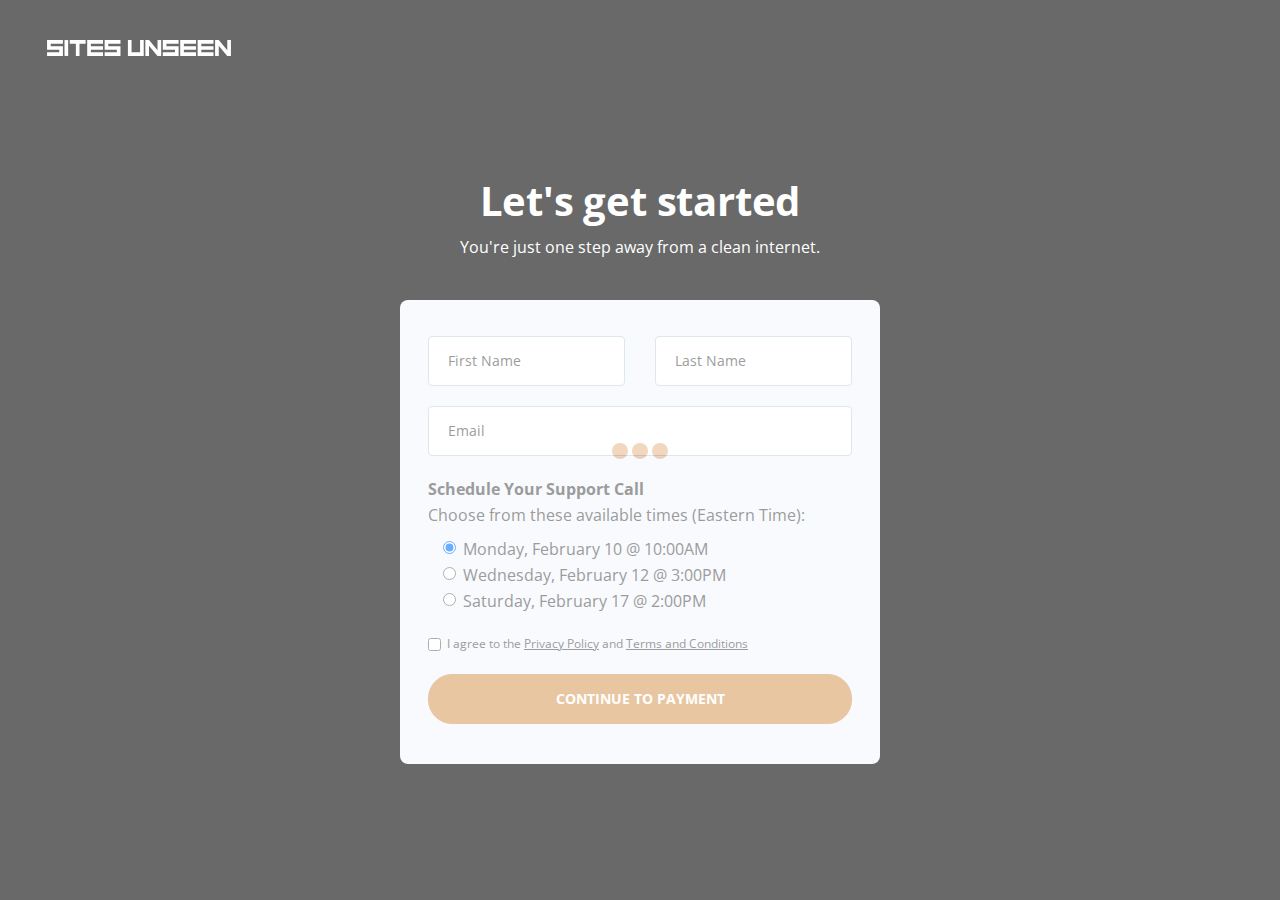
==== commit 11ca64ef: "form basic functionality" ====
--- a/checkout.html
+++ b/checkout.html
@@ -3,8 +3,7 @@
 <head>
     <meta charset="utf-8">
     <meta name="viewport" content="width=device-width, initial-scale=1, shrink-to-fit=no">
-    
-    
+       
     
 	<meta property="og:site_name" content="" /> 
 	<meta property="og:site" content="" /> 
@@ -49,43 +48,6 @@
             
             <a class="navbar-brand logo-image" href="/"><img src="images/logo.svg" alt="alternative"></a> 
             
-            <!-- <button class="navbar-toggler" type="button" data-toggle="collapse" data-target="#navbarsExampleDefault" aria-controls="navbarsExampleDefault" aria-expanded="false" aria-label="Toggle navigation">
-                <span class="navbar-toggler-awesome fas fa-bars"></span>
-                <span class="navbar-toggler-awesome fas fa-times"></span>
-            </button>
-            
-
-            <div class="collapse navbar-collapse" id="navbarsExampleDefault">
-                <ul class="navbar-nav ml-auto">
-                    <li class="nav-item">
-                        <a class="nav-link page-scroll" href="#header">HOME <span class="sr-only">(current)</span></a>
-                    </li>
-                    <li class="nav-item">
-                        <a class="nav-link page-scroll" href="#howitworks">HOW IT WORKS</a>
-                    </li>
-                    <li class="nav-item">
-                        <a class="nav-link page-scroll" href="#features">ADVANTAGES</a>
-                    </li>
-                   
-                    <li class="nav-item dropdown">
-                        <a class="nav-link dropdown-toggle page-scroll" href="index.html#video" id="navbarDropdown" role="button" aria-haspopup="true" aria-expanded="false">VIDEO</a>
-                        <div class="dropdown-menu" aria-labelledby="navbarDropdown">
-                            <a class="dropdown-item" href="article-details.html"><span class="item-text">ARTICLE DETAILS</span></a>
-                            <div class="dropdown-items-divide-hr"></div>
-                            <a class="dropdown-item" href="terms-conditions.html"><span class="item-text">TERMS CONDITIONS</span></a>
-                            <div class="dropdown-items-divide-hr"></div>
-                            <a class="dropdown-item" href="privacy-policy.html"><span class="item-text">PRIVACY POLICY</span></a>
-                        </div>
-                    </li>
-
-                    <li class="nav-item">
-                        <a class="nav-link page-scroll" href="#pricing">PRICING</a>
-                    </li>
-                </ul>
-                <span class="nav-item">
-                    <a class="btn-outline-sm page-scroll" href="#pricing">PROTECT MY INTERNET NOW</a>
-                </span>
-            </div> -->
         </div> 
     </nav> 
     
@@ -97,25 +59,24 @@
         <div class="container">
             <div class="row">
                 <div class="col-lg-12">
-                    <h1>Order Details</h1>
+                    <h1>Let's get started</h1>
                    <p>
-                       Let's get started.  You're just one step away from a clean internet.
-                       <!-- Fill out the form below to sign up for Tivo. Already signed up? Then just <a class="white" href="log-in.html">Log In</a> -->
+                       You're just one step away from a clean internet.
                     </p> 
                     <!-- Sign Up Form -->
                     <div class="form-container">
-                        <form id="signUpForm" data-toggle="validator" data-focus="false">
+                        <form id="signUpForm" data-toggle="validator" data-focus="false" action="payment" method="get">
                             <div class="row">
                                 <div class="col">
                                     <div class="form-group">
-                                        <input type="text" class="form-control-input" id="fname" required>
+                                        <input type="text" class="form-control-input" id="fname" name="fname" required>
                                         <label class="label-control" for="fname">First Name</label>
                                         <div class="help-block with-errors"></div>
                                     </div>
                                 </div>
                                 <div class="col">
                                     <div class="form-group">
-                                        <input type="text" class="form-control-input" id="lname" required>
+                                        <input type="text" class="form-control-input" id="lname" name="lname" required>
                                         <label class="label-control" for="lname">Last Name</label>
                                         <div class="help-block with-errors"></div>
                                     </div>
@@ -123,17 +84,14 @@
                             </div>
                             
                             <div class="form-group">
-                                <input type="email" class="form-control-input" id="semail" required>
+                                <input type="email" class="form-control-input" id="semail" name="semail" required>
                                 <label class="label-control" for="semail">Email</label>
                                 <div class="help-block with-errors"></div>
                             </div>
                             
-
-
                             <div class="form-group" style="text-align: left;">
                                 <b>Schedule Your Support Call</b>
                                 <label for="">Choose from these available times (Eastern Time):</label>
-                                <!-- <legend class="col-form-label col-sm-2 float-sm-left pt-0">Schedule a Call</legend> -->
                                 <div class="col-sm-10">
                                   <div class="form-check">
                                     <input class="form-check-input" type="radio" name="gridRadios" id="gridRadios1" value="option1" checked>
@@ -156,58 +114,6 @@
                                 </div>
                             </div>
 
-
-                            <!-- <form>
-                                <div class="form-group row">
-                                  <label for="inputEmail3" class="col-sm-2 col-form-label">Email</label>
-                                  <div class="col-sm-10">
-                                    <input type="email" class="form-control" id="inputEmail3">
-                                  </div>
-                                </div>
-                                <div class="form-group row">
-                                  <label for="inputPassword3" class="col-sm-2 col-form-label">Password</label>
-                                  <div class="col-sm-10">
-                                    <input type="password" class="form-control" id="inputPassword3">
-                                  </div>
-                                </div>
-                                
-                                <div class="form-group row">
-                                  <div class="col-sm-10 offset-sm-2">
-                                    <div class="form-check">
-                                      <input class="form-check-input" type="checkbox" id="gridCheck1">
-                                      <label class="form-check-label" for="gridCheck1">
-                                        Example checkbox
-                                      </label>
-                                    </div>
-                                  </div>
-                                </div>
-                                <div class="form-group row">
-                                  <div class="col-sm-10">
-                                    <button type="submit" class="btn btn-primary">Sign in</button>
-                                  </div>
-                                </div>
-                              </form> -->
-
-
-
-                            <!-- <div class="btn-group btn-group-toggle" data-toggle="buttons">
-                                <label class="btn btn-secondary active">
-                                  <input type="radio" name="options" id="option1" checked> Active
-                                </label>
-                                <label class="btn btn-secondary">
-                                  <input type="radio" name="options" id="option2"> Radio
-                                </label>
-                                <label class="btn btn-secondary">
-                                  <input type="radio" name="options" id="option3"> Radio
-                                </label>
-                              </div> -->
-
-
-                            <!-- <div class="form-group">
-                                <input type="text" class="form-control-input" id="spassword" required>
-                                <label class="label-control" for="spassword">Password</label>
-                                <div class="help-block with-errors"></div>
-                            </div> -->
                             <div class="form-group checkbox">
                                 <input type="checkbox" id="sterms" value="Agreed-to-Terms" required>I agree to the <a href="privacy-policy.html" target="_blank">Privacy Policy</a> and <a href="terms-conditions.html" target="_blank">Terms and Conditions</a>
                                 <div class="help-block with-errors"></div>
@@ -218,6 +124,7 @@
                             <div class="form-message">
                                 <div id="smsgSubmit" class="h3 text-center hidden"></div>
                             </div>
+                            
                         </form>
                     </div> <!-- end of form container -->
                     <!-- end of sign up form -->
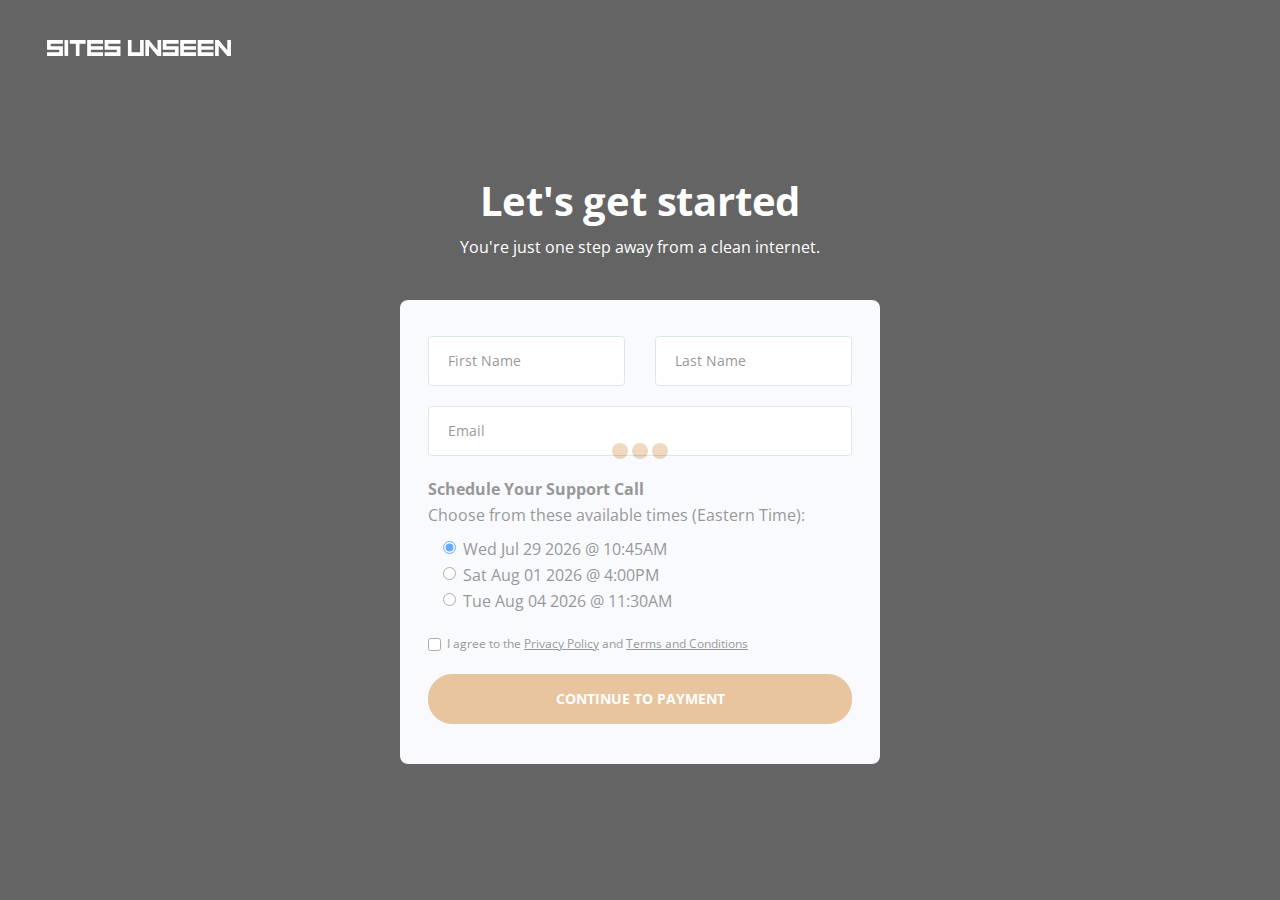
==== commit db217cbc: "added scheduling" ====
--- a/checkout.html
+++ b/checkout.html
@@ -95,20 +95,20 @@
                                 <div class="col-sm-10">
                                   <div class="form-check">
                                     <input class="form-check-input" type="radio" name="gridRadios" id="gridRadios1" value="option1" checked>
-                                    <label class="form-check-label" for="gridRadios1">
-                                      Monday, February 10 @ 10:00AM
+                                    <label class="form-check-label" for="gridRadios1" id="date1">
+                                      Invalid Date. Please enable Javascript.
                                     </label>
                                   </div>
                                   <div class="form-check">
                                     <input class="form-check-input" type="radio" name="gridRadios" id="gridRadios2" value="option2">
-                                    <label class="form-check-label" for="gridRadios2">
-                                      Wednesday, February 12 @ 3:00PM
+                                    <label class="form-check-label" for="gridRadios2" id="date2">
+                                      Invalid Date. Please enable Javascript.
                                     </label>
                                   </div>
                                   <div class="form-check disabled">
                                     <input class="form-check-input" type="radio" name="gridRadios" id="gridRadios3" value="option3">
-                                    <label class="form-check-label" for="gridRadios3">
-                                      Saturday, February 17 @ 2:00PM
+                                    <label class="form-check-label" for="gridRadios3" id="date3">
+                                      Invalid Date. Please enable Javascript.
                                     </label>
                                   </div>
                                 </div>
@@ -145,5 +145,6 @@
     <script src="js/jquery.magnific-popup.js"></script> <!-- Magnific Popup for lightboxes -->
     <script src="js/validator.min.js"></script> <!-- Validator.js - Bootstrap plugin that validates forms -->
     <script src="js/scripts.js"></script> <!-- Custom scripts -->
+    <script src="js/scheduler.js"></script> <!-- Calendar picker -->
 </body>
 </html>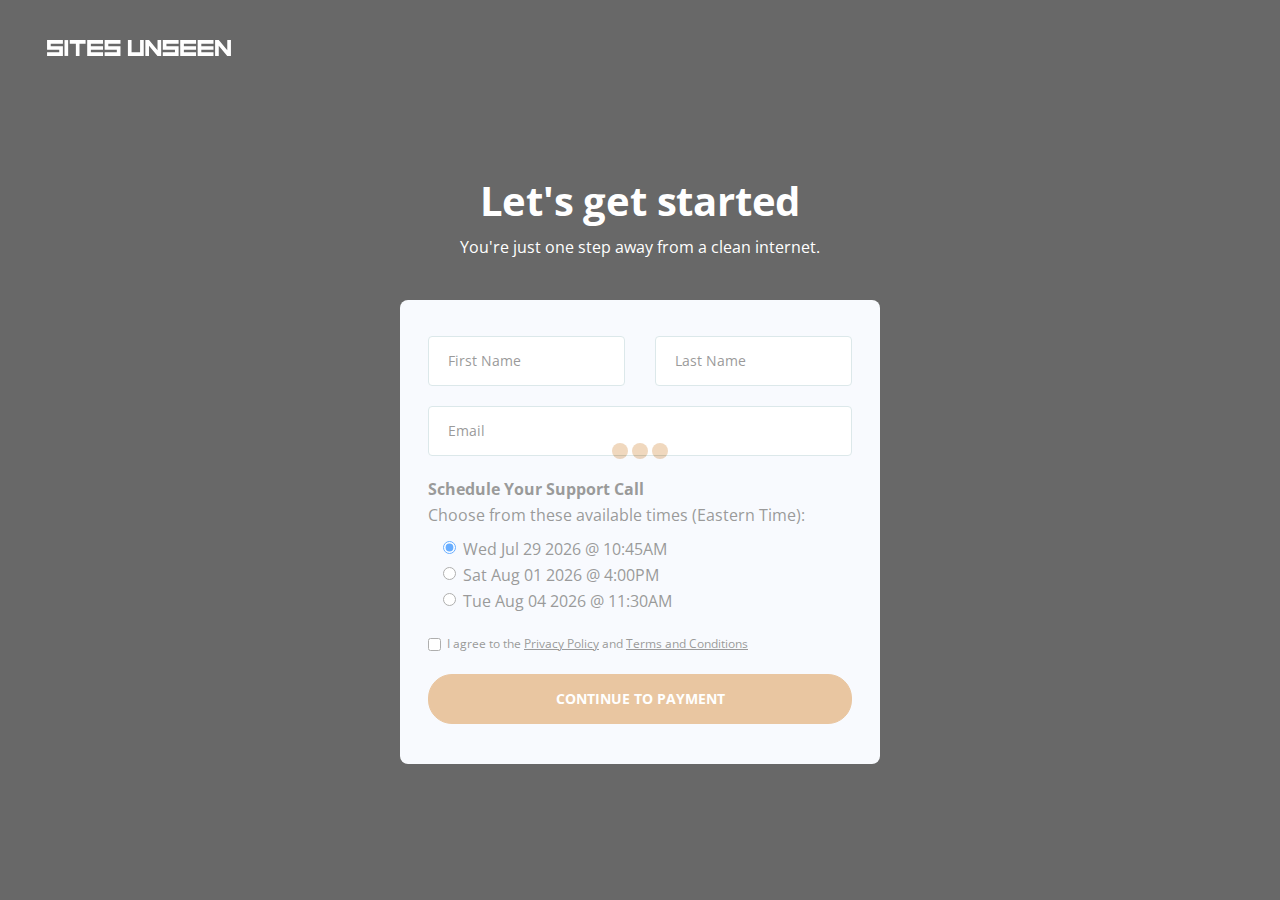
==== commit d5686426: "domain url fix" ====
--- a/checkout.html
+++ b/checkout.html
@@ -115,7 +115,7 @@
                             </div>
 
                             <div class="form-group checkbox">
-                                <input type="checkbox" id="sterms" value="Agreed-to-Terms" required>I agree to the <a href="privacy-policy.html" target="_blank">Privacy Policy</a> and <a href="terms-conditions.html" target="_blank">Terms and Conditions</a>
+                                <input type="checkbox" id="sterms" value="Agreed-to-Terms" required>I agree to the <a href="privacy-policy" target="_blank">Privacy Policy</a> and <a href="terms-conditions" target="_blank">Terms and Conditions</a>
                                 <div class="help-block with-errors"></div>
                             </div>
                             <div class="form-group">
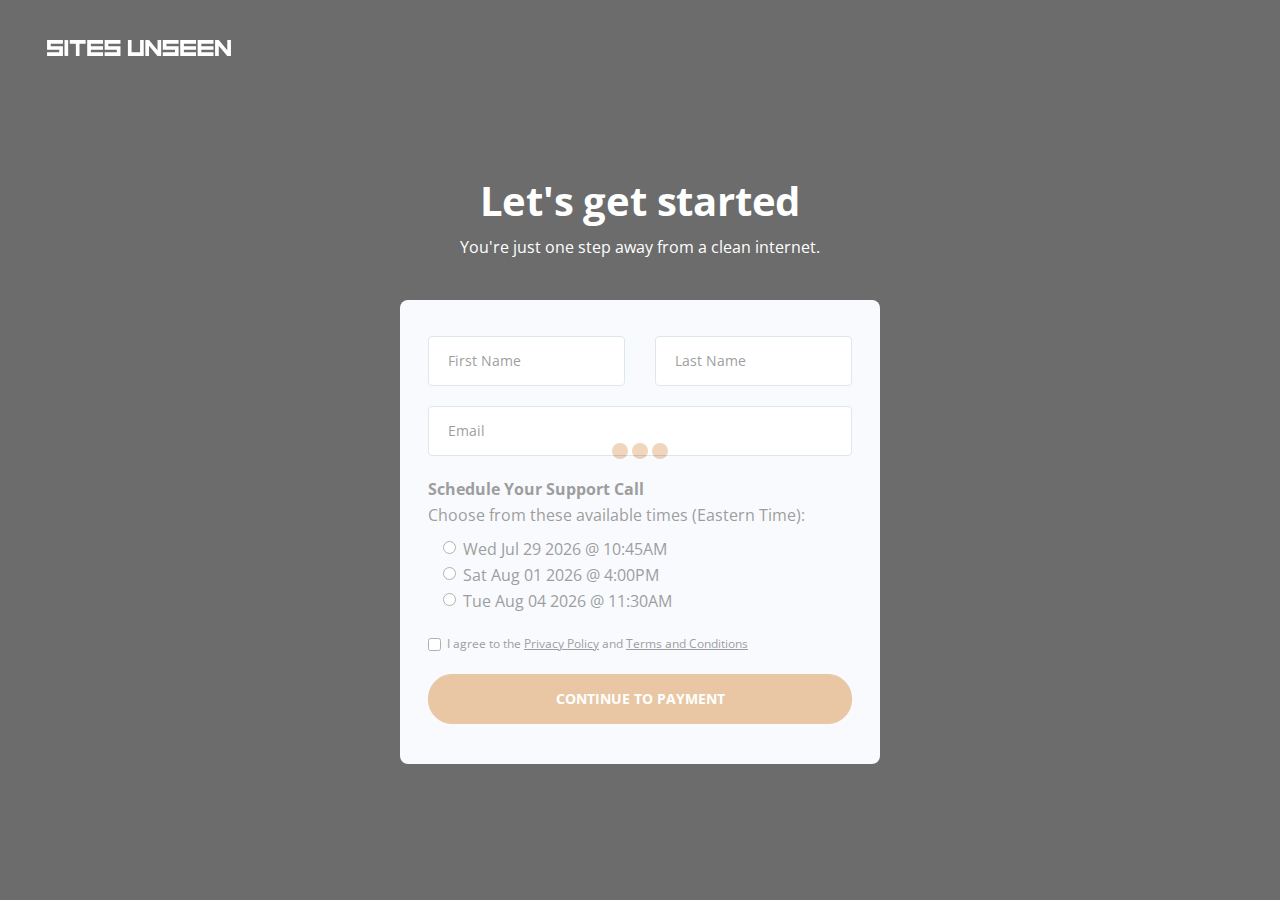
==== commit 2d5d0f2a: "ga" ====
--- a/checkout.html
+++ b/checkout.html
@@ -1,6 +1,16 @@
 <!DOCTYPE html>
 <html lang="en">
 <head>
+<!-- Global site tag (gtag.js) - Google Analytics -->
+<script async src="https://www.googletagmanager.com/gtag/js?id=UA-189921679-1"></script>
+<script>
+  window.dataLayer = window.dataLayer || [];
+  function gtag(){dataLayer.push(arguments);}
+  gtag('js', new Date());
+
+  gtag('config', 'UA-189921679-1');
+</script>
+
     <meta charset="utf-8">
     <meta name="viewport" content="width=device-width, initial-scale=1, shrink-to-fit=no">
        
@@ -94,7 +104,7 @@
                                 <label for="">Choose from these available times (Eastern Time):</label>
                                 <div class="col-sm-10">
                                   <div class="form-check">
-                                    <input class="form-check-input" type="radio" name="gridRadios" id="gridRadios1" value="option1" checked>
+                                    <input class="form-check-input" type="radio" name="gridRadios" id="gridRadios1" value="option1">
                                     <label class="form-check-label" for="gridRadios1" id="date1">
                                       Invalid Date. Please enable Javascript.
                                     </label>
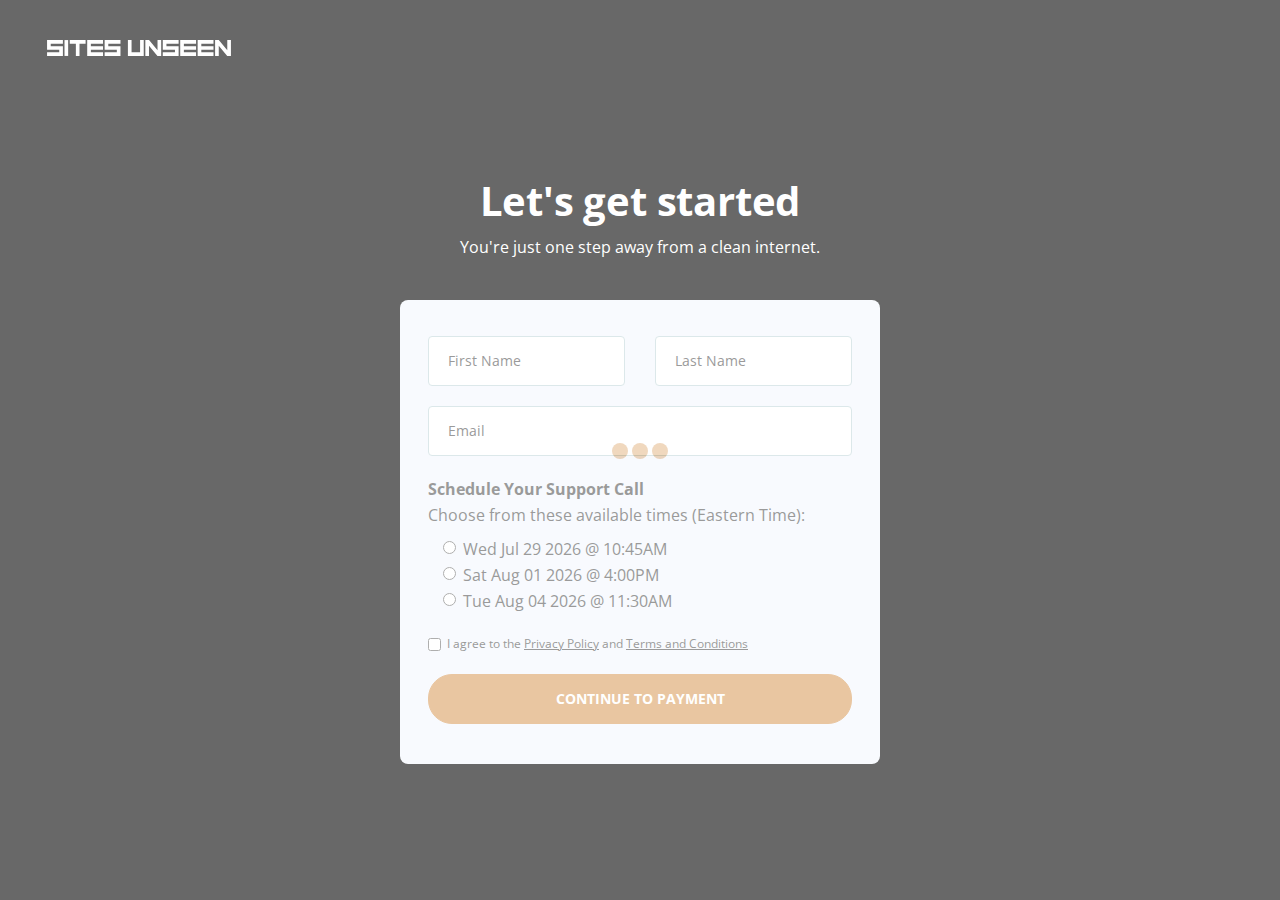
==== commit 3b47f4ca: "ms track" ====
--- a/checkout.html
+++ b/checkout.html
@@ -10,6 +10,8 @@
 
   gtag('config', 'UA-189921679-1');
 </script>
+
+<script>(function(w,d,t,r,u){var f,n,i;w[u]=w[u]||[],f=function(){var o={ti:"17543518"};o.q=w[u],w[u]=new UET(o),w[u].push("pageLoad")},n=d.createElement(t),n.src=r,n.async=1,n.onload=n.onreadystatechange=function(){var s=this.readyState;s&&s!=="loaded"&&s!=="complete"||(f(),n.onload=n.onreadystatechange=null)},i=d.getElementsByTagName(t)[0],i.parentNode.insertBefore(n,i)})(window,document,"script","//bat.bing.com/bat.js","uetq");</script>
 
     <meta charset="utf-8">
     <meta name="viewport" content="width=device-width, initial-scale=1, shrink-to-fit=no">
--- a/css/styles.css
+++ b/css/styles.css
@@ -97,7 +97,7 @@
 }
 
 h6 {
-	color: #333;
+	color: #888;
 	font: 700 1rem/1.375rem "Open Sans", sans-serif;
 	letter-spacing: -0.1px;
 }
@@ -1230,6 +1230,10 @@
 	margin-bottom: 3.75rem;
 }
 
+.cards-2 .h6-heading {
+	margin-bottom: 2.5rem;
+}
+
 .cards-2 .card {
 	display: block;
 	max-width: 19rem;
@@ -1257,6 +1261,9 @@
 	font-size: 1.5rem;
 	vertical-align: 40%;
 }
+
+/* .cards-2 .card .price .superscript { position: relative; top: -1.5em; font-size: 80%; } */
+.cards-2 .card .price .superscript { position: relative; top: -1.0em; font-size: 1.35rem; }
 
 .cards-2 .card .price .value {
 	color: #434c54;
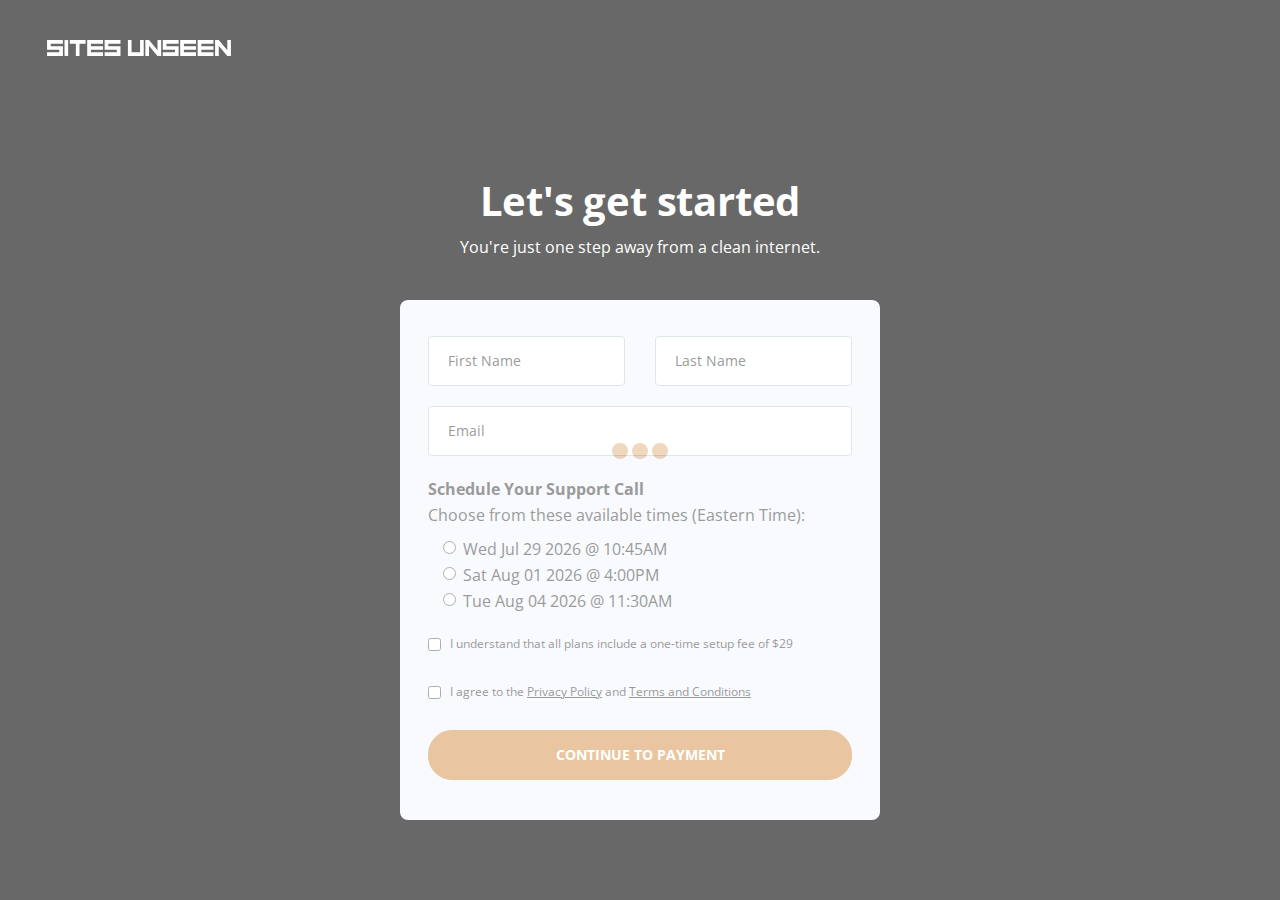
==== commit 84648c55: "added a term" ====
--- a/checkout.html
+++ b/checkout.html
@@ -106,19 +106,19 @@
                                 <label for="">Choose from these available times (Eastern Time):</label>
                                 <div class="col-sm-10">
                                   <div class="form-check">
-                                    <input class="form-check-input" type="radio" name="gridRadios" id="gridRadios1" value="option1">
+                                    <input class="form-check-input" type="radio" name="gridRadios" id="gridRadios1" value="date1" required>
                                     <label class="form-check-label" for="gridRadios1" id="date1">
                                       Invalid Date. Please enable Javascript.
                                     </label>
                                   </div>
                                   <div class="form-check">
-                                    <input class="form-check-input" type="radio" name="gridRadios" id="gridRadios2" value="option2">
+                                    <input class="form-check-input" type="radio" name="gridRadios" id="gridRadios2" value="date2" required>
                                     <label class="form-check-label" for="gridRadios2" id="date2">
                                       Invalid Date. Please enable Javascript.
                                     </label>
                                   </div>
                                   <div class="form-check disabled">
-                                    <input class="form-check-input" type="radio" name="gridRadios" id="gridRadios3" value="option3">
+                                    <input class="form-check-input" type="radio" name="gridRadios" id="gridRadios3" value="date3" required>
                                     <label class="form-check-label" for="gridRadios3" id="date3">
                                       Invalid Date. Please enable Javascript.
                                     </label>
@@ -127,7 +127,13 @@
                             </div>
 
                             <div class="form-group checkbox">
-                                <input type="checkbox" id="sterms" value="Agreed-to-Terms" required>I agree to the <a href="privacy-policy" target="_blank">Privacy Policy</a> and <a href="terms-conditions" target="_blank">Terms and Conditions</a>
+                                <input type="checkbox" id="ssetup" value="Agreed-to-Setup" required>
+                                <label for="ssetup">I understand that all plans include a one-time setup fee of $29</label>
+                                <div class="help-block with-errors"></div>
+                            </div>
+                            <div class="form-group checkbox">
+                                <input type="checkbox" id="sterms" value="Agreed-to-Terms" required>
+                                <label for="sterms">I agree to the <a href="privacy-policy" target="_blank">Privacy Policy</a> and <a href="terms-conditions" target="_blank">Terms and Conditions</a></label>
                                 <div class="help-block with-errors"></div>
                             </div>
                             <div class="form-group">
--- a/css/styles.css
+++ b/css/styles.css
@@ -1236,7 +1236,8 @@
 
 .cards-2 .card {
 	display: block;
-	max-width: 19rem;
+	/* max-width: 19rem; */  /* ~jdw */
+	max-width: 18rem;
 	margin-right: auto;
 	margin-bottom: 3rem;
 	margin-left: auto;
